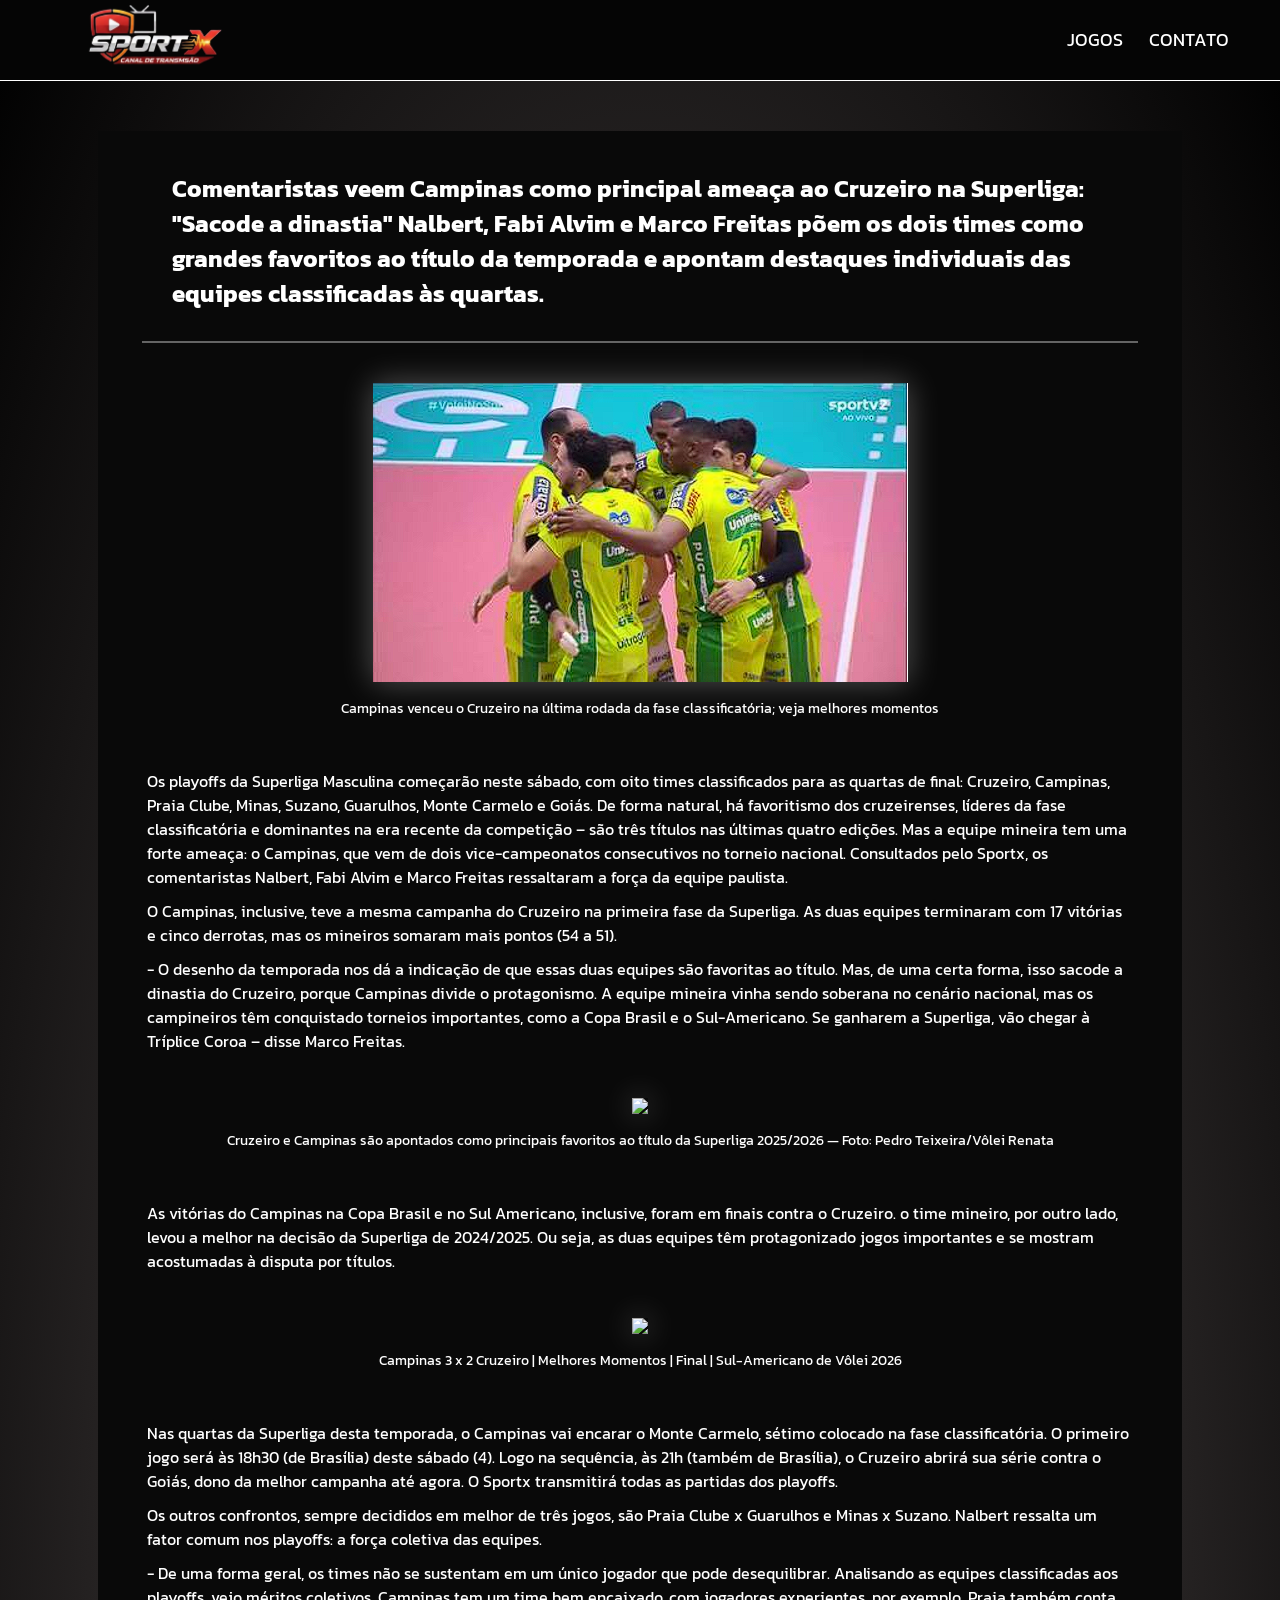
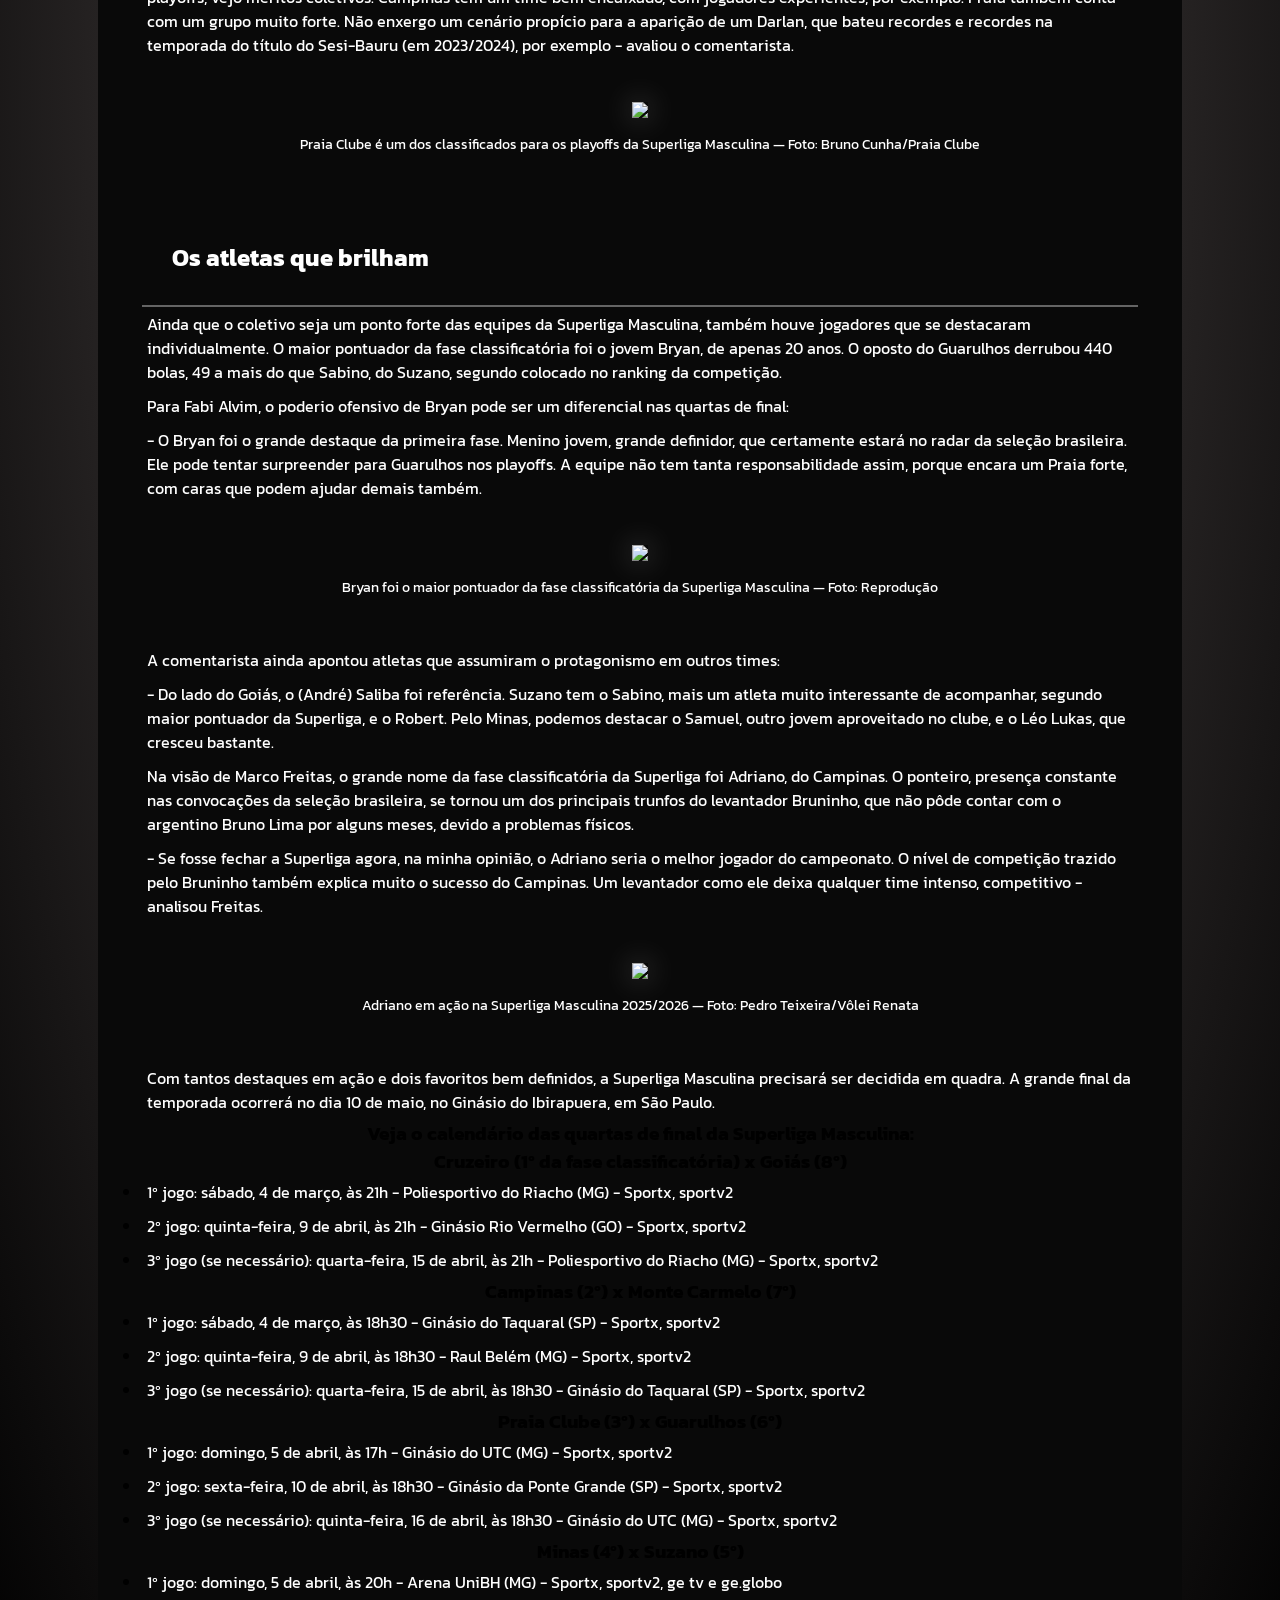
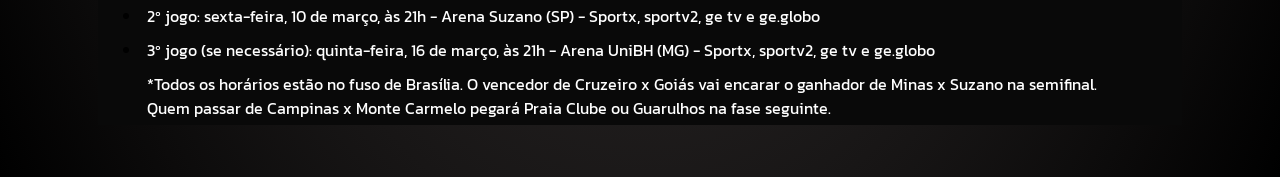
==== Comentaristas veem Campinas como principal ameaça ao Cruzeiro.html @ 2516c5ce "Add files via upload" ====
<!DOCTYPE html>
<html lang="pt-br">
<head>
    <meta charset="UTF-8">
    <meta name="viewport" content="width=device-width, initial-scale=1.0">
    <title>SportX Comentaristas veem Campinas como principal ameaça ao Cruzeiro</title>
    <link rel="icon" href="Imagens_SportX/trofeuicon.png" type="image/png">
    <link rel="stylesheet" href="Css/Style.css">
    <link rel="preconnect" href="https://fonts.googleapis.com">
    <link rel="preconnect" href="https://fonts.gstatic.com" crossorigin>
    <link href="https://fonts.googleapis.com/css2?family=Kanit:ital,wght@0,100;0,200;0,300;0,400;0,500;0,600;0,700;0,800;0,900;1,100;1,200;1,300;1,400;1,500;1,600;1,700;1,800;1,900&display=swap" rel="stylesheet">
</head>
<body>
  <header>
    <div class="interface">
      <div class="logotipocabecalho">
        <a href="https://holandastar.github.io/Projeto-SportX/"><img src="Imagens_SportX/SportXLogo.png" alt="Logotipo"></a>
      </div>
        <nav class="menu">
          <ul>
          <li><a href="JogosSportX.html">JOGOS</a></li>
          <li><a>CONTATO</a></li>
          </ul>
        </nav>
    </div>
  </header>
</body>
<div class="div-inteira">
  <div class="interface">
    <div class="interface-topo-noticia">
      <h2>Comentaristas veem Campinas como principal ameaça ao Cruzeiro na Superliga: "Sacode a dinastia" Nalbert, Fabi Alvim e Marco Freitas põem os dois times como grandes favoritos ao título da temporada e apontam destaques individuais das equipes classificadas às quartas.
      </h2>
      <img src="Imagens_SportX/vôlei_cruzeiro_campinas.png">
      <div class="descricao-imagem"><p>Campinas venceu o Cruzeiro na última rodada da fase classificatória; veja melhores momentos</p></div>
      <div class="descricao-noticia">
        <p>Os playoffs da Superliga Masculina começarão neste sábado, com oito times classificados para as quartas de final: Cruzeiro, Campinas, Praia Clube, Minas, Suzano, Guarulhos, Monte Carmelo e Goiás. De forma natural, há favoritismo dos cruzeirenses, líderes da fase classificatória e dominantes na era recente da competição – são três títulos nas últimas quatro edições. Mas a equipe mineira tem uma forte ameaça: o Campinas, que vem de dois vice-campeonatos consecutivos no torneio nacional. Consultados pelo Sportx, os comentaristas Nalbert, Fabi Alvim e Marco Freitas ressaltaram a força da equipe paulista.</p>
        <p>O Campinas, inclusive, teve a mesma campanha do Cruzeiro na primeira fase da Superliga. As duas equipes terminaram com 17 vitórias e cinco derrotas, mas os mineiros somaram mais pontos (54 a 51).</p>
        <p>- O desenho da temporada nos dá a indicação de que essas duas equipes são favoritas ao título. Mas, de uma certa forma, isso sacode a dinastia do Cruzeiro, porque Campinas divide o protagonismo. A equipe mineira vinha sendo soberana no cenário nacional, mas os campineiros têm conquistado torneios importantes, como a Copa Brasil e o Sul-Americano. Se ganharem a Superliga, vão chegar à Tríplice Coroa – disse Marco Freitas.</p>
      </div>
      <img src="Imagens_SportX/volei_levantada.png">
      <div class="descricao-imagem"><p>Cruzeiro e Campinas são apontados como principais favoritos ao título da Superliga 2025/2026 — Foto: Pedro Teixeira/Vôlei Renata</p></div>
      <div class="descricao-noticia"> 
        <p>As vitórias do Campinas na Copa Brasil e no Sul Americano, inclusive, foram em finais contra o Cruzeiro. o time mineiro, por outro lado, levou a melhor na decisão da Superliga de 2024/2025. Ou seja, as duas equipes têm protagonizado jogos importantes e se mostram acostumadas à disputa por títulos.</p>
      </div>
      <img src="Imagens_SportX/torcedor_cruzeiro.png">
      <div class="descricao-imagem"><p>Campinas 3 x 2 Cruzeiro | Melhores Momentos | Final | Sul-Americano de Vôlei 2026</p></div>
      <div class="descricao-noticia">
        <p>Nas quartas da Superliga desta temporada, o Campinas vai encarar o Monte Carmelo, sétimo colocado na fase classificatória. O primeiro jogo será às 18h30 (de Brasília) deste sábado (4). Logo na sequência, às 21h (também de Brasília), o Cruzeiro abrirá sua série contra o Goiás, dono da melhor campanha até agora. O Sportx transmitirá todas as partidas dos playoffs.</p>
        <p>Os outros confrontos, sempre decididos em melhor de três jogos, são Praia Clube x Guarulhos e Minas x Suzano. Nalbert ressalta um fator comum nos playoffs: a força coletiva das equipes.</p>
        <p>- De uma forma geral, os times não se sustentam em um único jogador que pode desequilibrar. Analisando as equipes classificadas aos playoffs, vejo méritos coletivos. Campinas tem um time bem encaixado, com jogadores experientes, por exemplo. Praia também conta com um grupo muito forte. Não enxergo um cenário propício para a aparição de um Darlan, que bateu recordes e recordes na temporada do título do Sesi-Bauru (em 2023/2024), por exemplo - avaliou o comentarista.</p>
      </div>
      <img src="Imagens_SportX/campinas.png">
      <div class="descricao-imagem"><p>Praia Clube é um dos classificados para os playoffs da Superliga Masculina — Foto: Bruno Cunha/Praia Clube</p></div>
      <h2>Os atletas que brilham</h2>
      <div class="descricao-noticia">
        <p>Ainda que o coletivo seja um ponto forte das equipes da Superliga Masculina, também houve jogadores que se destacaram individualmente. O maior pontuador da fase classificatória foi o jovem Bryan, de apenas 20 anos. O oposto do Guarulhos derrubou 440 bolas, 49 a mais do que Sabino, do Suzano, segundo colocado no ranking da competição.</p>
        <p>Para Fabi Alvim, o poderio ofensivo de Bryan pode ser um diferencial nas quartas de final:</p>
        <p>- O Bryan foi o grande destaque da primeira fase. Menino jovem, grande definidor, que certamente estará no radar da seleção brasileira. Ele pode tentar surpreender para Guarulhos nos playoffs. A equipe não tem tanta responsabilidade assim, porque encara um Praia forte, com caras que podem ajudar demais também.</p>
      </div>
      <img src="Imagens_SportX/bryan.png">
      <div class="descricao-imagem"><p>Bryan foi o maior pontuador da fase classificatória da Superliga Masculina — Foto: Reprodução</p></div>   
    <div class="descricao-noticia">
      <p>A comentarista ainda apontou atletas que assumiram o protagonismo em outros times:</p>
      <p>- Do lado do Goiás, o (André) Saliba foi referência. Suzano tem o Sabino, mais um atleta muito interessante de acompanhar, segundo maior pontuador da Superliga, e o Robert. Pelo Minas, podemos destacar o Samuel, outro jovem aproveitado no clube, e o Léo Lukas, que cresceu bastante.</p>
      <p>Na visão de Marco Freitas, o grande nome da fase classificatória da Superliga foi Adriano, do Campinas. O ponteiro, presença constante nas convocações da seleção brasileira, se tornou um dos principais trunfos do levantador Bruninho, que não pôde contar com o argentino Bruno Lima por alguns meses, devido a problemas físicos.</p>
      <p>- Se fosse fechar a Superliga agora, na minha opinião, o Adriano seria o melhor jogador do campeonato. O nível de competição trazido pelo Bruninho também explica muito o sucesso do Campinas. Um levantador como ele deixa qualquer time intenso, competitivo - analisou Freitas.</p>
    </div>
    <img src="Imagens_SportX/volei_jogada.png">
    <div class="descricao-imagem"><p>Adriano em ação na Superliga Masculina 2025/2026 — Foto: Pedro Teixeira/Vôlei Renata</p></div>
    <div class="descricao-noticia">
      <p>Com tantos destaques em ação e dois favoritos bem definidos, a Superliga Masculina precisará ser decidida em quadra. A grande final da temporada ocorrerá no dia 10 de maio, no Ginásio do Ibirapuera, em São Paulo.</p>
    </div>
    <div class="calendario">
    <h3>Veja o calendário das quartas de final da Superliga Masculina:</h3>
    <h3>Cruzeiro (1º da fase classificatória) x Goiás (8º)</h3>
    <ul>
      <li><p>1º jogo: sábado, 4 de março, às 21h - Poliesportivo do Riacho (MG) - Sportx, sportv2</p></li>
      <li><p>2º jogo: quinta-feira, 9 de abril, às 21h - Ginásio Rio Vermelho (GO) - Sportx, sportv2</p></li>
      <li><p>3º jogo (se necessário): quarta-feira, 15 de abril, às 21h - Poliesportivo do Riacho (MG) - Sportx, sportv2</p></li>
    </ul>
    <h3>Campinas (2º) x Monte Carmelo (7º)</h3>
    <ul>
      <li><p>1º jogo: sábado, 4 de março, às 18h30 - Ginásio do Taquaral (SP) - Sportx, sportv2</p></li>
      <li><p>2º jogo: quinta-feira, 9 de abril, às 18h30 - Raul Belém (MG) - Sportx, sportv2</p></li>
      <li><p>3º jogo (se necessário): quarta-feira, 15 de abril, às 18h30 - Ginásio do Taquaral (SP) - Sportx, sportv2</p></li>
    </ul>
    <h3>Praia Clube (3º) x Guarulhos (6º)</h3>
    <ul>
      <li><p>1º jogo: domingo, 5 de abril, às 17h - Ginásio do UTC (MG) - Sportx, sportv2</p></li>
      <li><p>2º jogo: sexta-feira, 10 de abril, às 18h30 - Ginásio da Ponte Grande (SP) - Sportx, sportv2</p></li>
      <li><p>3º jogo (se necessário): quinta-feira, 16 de abril, às 18h30 - Ginásio do UTC (MG) - Sportx, sportv2</p></li>
    </ul>
    <h3>Minas (4º) x Suzano (5º)</h3>
    <ul>
      <li><p>1º jogo: domingo, 5 de abril, às 20h - Arena UniBH (MG) - Sportx, sportv2, ge tv e ge.globo</p></li>
      <li><p>2º jogo: sexta-feira, 10 de março, às 21h - Arena Suzano (SP) - Sportx, sportv2, ge tv e ge.globo</p></li>
      <li><p>3º jogo (se necessário): quinta-feira, 16 de março, às 21h - Arena UniBH (MG) - Sportx, sportv2, ge tv e ge.globo</p></li>
    </ul>
    </div>
    <div class="descricao-noticia">
    <p>*Todos os horários estão no fuso de Brasília. O vencedor de Cruzeiro x Goiás vai encarar o ganhador de Minas x Suzano na semifinal. Quem passar de Campinas x Monte Carmelo pegará Praia Clube ou Guarulhos na fase seguinte.</p>
    </div>
  </div>
  </div>
</div>
</html>
---- Css/Style.css ----
*{
    margin: 0;
    padding: 0;
    box-sizing: border-box;
    font-family: "Kanit", sans-serif;
}

 body{  
    background: radial-gradient( rgba(179, 164, 164, 0.516), rgb(0, 0, 0));
    background-color: rgb(0, 0, 0);
 }
 a {
  text-decoration: none;
  color: inherit;
}
.interface{
    max-width: 1400px;
    padding: 0 4%;
    margin: 0 auto;
}
/* *Estilo do cabeçalho*/
      header{
      background-color: rgb(5, 5, 5);
      border-bottom: 1px solid white;    
      }
      header > .interface{
        display: flex;
        align-items: center;
        justify-content: space-between;
      }
      header .logotipocabecalho img{
        max-width: 200px;
      }
    header nav.menu ul{
        display: flex;
        list-style: none;
        gap: 26px;
        color: white;
    }
        header nav.menu a{
        color: white;
        text-decoration: none;
        font-size: 1.1rem;     
        }
        header nav.menu a:hover{
            color: red;
            transition: 0.2s;
    }
    .div-inteira{
        margin: 50px auto;
        max-width: 1400px;
        padding: 0 4%; 
    }
    .interface-topo-jogos{
        max-width:1600px;
        padding: 0 4%;
        margin: 0px auto;
        background-color: rgb(7, 7, 7);
        text-align: center;
        border-bottom: 2px solid transparent;
        border-top-right-radius: 20px;
        border-top-left-radius: 20px;
        background-clip: padding-box;
        padding-top: 20px;
        }
    .interface-topo-jogos h1{               
        color: rgb(234, 234, 234);
        font-size: 70px;
        line-height: 1.1;
        padding: 10px;
    }
    .interface-topo{
        max-width:1600px;
        padding: 0 4%;
        margin: 0px auto;
        background: radial-gradient( rgba(255, 0, 0, 0.153), rgb(1, 1, 1));
        background-color: black;
        text-align: center;
        border-bottom: 2px solid transparent;
        border-top-right-radius: 20px;
        border-top-left-radius: 20px;
        background-clip: padding-box;
    
    }
     .interface-topo h1{
        color: rgb(234, 234, 234);
        font-size: 70px;
        line-height: 1.1;
        padding: 10px;
     }
    .interface-topo p{
        font-size: 18px;
        color: rgb(182, 182, 182);
        padding: 20px;
     }
         .interface-topo img{
            width: auto;
            height: 350px;
            transition:0.5s;
            border-radius: 10px;
            border: 2px solid white;
     }
     .segundo-botao-jogos{
        background-color: white;
        margin-bottom: 30px;
        width: 240px;
        height: auto;
        justify-self: center;
        border-radius: 10px;
        border: 2px solid black;
        text-align: center;
     }
     .segundo-botao-jogos h2{
        color: rgb(0, 0, 0);
        transition: 0.2s;
     }
    .segundo-botao-jogos h2:hover{
        color: red;
        transition: 0.2s;
          }
        .interface-topo img:hover{
        transform: scale(1.05);
        transition:0.5s;
     }
        .botao-jogos{
            font-size: 30px;
            color: white;
        }
        .primeira-imagem{
            padding-bottom: 20px;
        }
        .informacoes-empresa{
            text-align: center;
            background-color: rgb(27, 27, 27);
            padding: 50px;
            padding-left: 100px;
            padding-right: 100px;
            border-bottom: 2px solid transparent;
            background-clip: padding-box;
        }
        .informacoes-empresa h2{
            color: rgb(255, 255, 255);
            padding-bottom: 20px;
        }
        .informacoes-empresa p{
            color: rgb(182, 182, 182);
        }
        .interface-noticias{
            background-color: rgb(9, 9, 9);
            text-align: center;
            padding: 50px;
            border-bottom: 2px solid transparent;
            background-clip: padding-box;
            display: flex;
            justify-content: center;
            flex-direction: column;
        }
        .interface-noticias h2{
            color: white;
            display: flex;
            justify-content: center;
        }
        .div-tabelas{
            display: flex;
            margin-top: 20px;
            justify-content: space-between;
            flex-wrap: wrap;
        }
        .jogos-tabela {
            background-color: black;
            border-radius: 10px;
            justify-content: space-between;
            padding: 20px;
            padding-top: 0;
            width: 400px;
            align-items: center;
            margin: 20px;
            border: 2px solid rgb(80, 80, 80);
        }
        .jogos-tabela p{
            color: white;
            text-align: center;
            margin: 0;
            line-height: 1.2;
        }
        .jogos-tabela img{
            width: 50px;
        }
        .competicao p{
            display: flex;
            text-align: center;
            align-items: center;
            justify-content: center;
            margin-top: 20px;
            color: rgb(0, 0, 0);
            border: 2px solid rgb(47, 47, 47);
            background-color: azure;
            margin-bottom: 10px;
            border-radius: 5px;
        }
        .jogos {
            display: flex;
            justify-content: space-between;
            text-align: center;
            align-items: center;
        }
        .interface-interna-noticias{
            margin: 50px;
            display: flex;
            flex-direction: column;
            justify-content: space-between;
            gap: 50px;
        }
        .bloco-noticias{
            display: flex;
            padding: 10px;
            border-bottom: 2px solid rgb(236, 1, 1);
            align-items: center;
            background-color: white;
        }
        .bloco-noticias img{
            width: 350px;
            height: auto;
        }
        .noticias-informacoes{
            padding: 10px;
            align-items: center;
            text-align: center;
        }
        .noticias-informacoes p{
           text-align: left;
           align-items: left;
           justify-content: center;
           display: flex;
           flex-direction: column;
           font-size: 18px;
           line-height: 1.2;
        }
        .noticias-informacoes h4{
           text-align: left;
           justify-content: center;
           display: flex;
           flex-direction: column;
           padding-left: 20px;
           margin-bottom: 20px;
           border-bottom: 1px solid rgb(93, 93, 93);
        }
        .texto-pequeno {
            margin-top: 20px;
        }
        .texto-pequeno p{
            font-size: 12px;
        }
        .interface-topo-noticia{
        max-width:1600px;
        padding: 0 4%;
        margin: 0px auto;
        background-color: rgb(9, 9, 9);
        text-align: center;
        border-bottom: 2px solid transparent;
        background-clip: padding-box;
        }
        .interface-topo-noticia h2{
            color: white;
            text-align: left;
            padding: 30px;
            padding-top: 40px;
            border-bottom: 2px solid rgb(100, 100, 100) ;
        }
         .interface-topo-noticia img{
            margin-top: 40px;
            box-shadow: 0px 0px 30px rgba(255, 255, 255, 0.3);
        }
        .interface-topo-noticia p{
            color: white;
            text-align: left;
            padding: 5px;
        }
        .descricao-imagem p{
            color: white;
            margin-top: 5px;
            margin-bottom: 40px;
            text-align: center;
            font-size: 14px;
        }
    @media screen and (max-width:1150px){
        .div-inteira{
        margin: 0px;
        margin-top: 20px;
        padding: 0;
         }
    .interface-topo{
        padding-top: 20px;
    }
    .interface-topo-jogos{
        padding-top: 20px;
    }
    .interface-topo img{
        height: 150px;
        width: auto;
    }
         .interface-topo h1{
        font-size: 30px;
}
         .interface-topo-jogos h1{
        font-size: 30px;
}
    .interface-topo p{
        font-size: 15px;
        padding: 10px;
        padding-bottom: 20px;
     }
     .informacoes-empresa{
        padding: 20px;
     }
     .informacoes-empresa h2{
        font-size: 20px;
        padding-bottom: 10px;
        padding-left: 60px;
        padding-right: 60px;
     }
     .informacoes-empresa p{
        font-size: 15px;
     }
    header nav.menu ul{
        gap: 16px;
    }
    header nav.menu a{
        font-size: 0.8rem;     
        }
    header img{
        width: 150px;
        height: auto;
    }
    .div-tabelas {
        flex-direction: column;
        margin-top: 0px;
        justify-content: center;
        align-items: center;
    }
    .jogos-tabela{
        margin: 5px;
        width: 300px;
        padding: 10px;
    }
    
    .jogos img{
        width: 30px;
        height: auto;
    }
    .jogos p{
        font-size: 15px;
    }
    .competicao p{
        margin-top: 2px;
    }
    .bloco-noticias{
        flex-direction: column;
        padding: 0px;
        justify-content: center;
        }
    .bloco-noticias img{
        width: 220px;
        height: auto;
    }
    .interface-interna-noticias{
        margin: 0;
    }
        .interface-noticias{
        padding: 5px;
        justify-content: center;
        align-items: center;
    }
    .esconder-texto p{
        display: none;
    }
     .interface-topo-noticia img{
        width: 300px;
        height: auto;
        box-shadow: 0px 0px 10px rgba(255, 255, 255, 0.3);
        }
}
    @media screen and (max-width:700px){
    .jogos-tabela{
        margin: 5px;
        width: 270px;
        padding: 5px;
    }
    .jogos p{
        font-size: 14px;
    }
    .bloco-noticias{
        padding: 10px;
        width: 250px;
        }
        .noticias-informacoes p{
            font-size: 14px;
        }
        .texto-pequeno p{
            font-size: 10px;
        }
        .interface-topo-noticia img{
            width: 250px;
            height: auto;
        }
        .interface-topo-noticia h2{
            font-size: 18px;
        }
    }
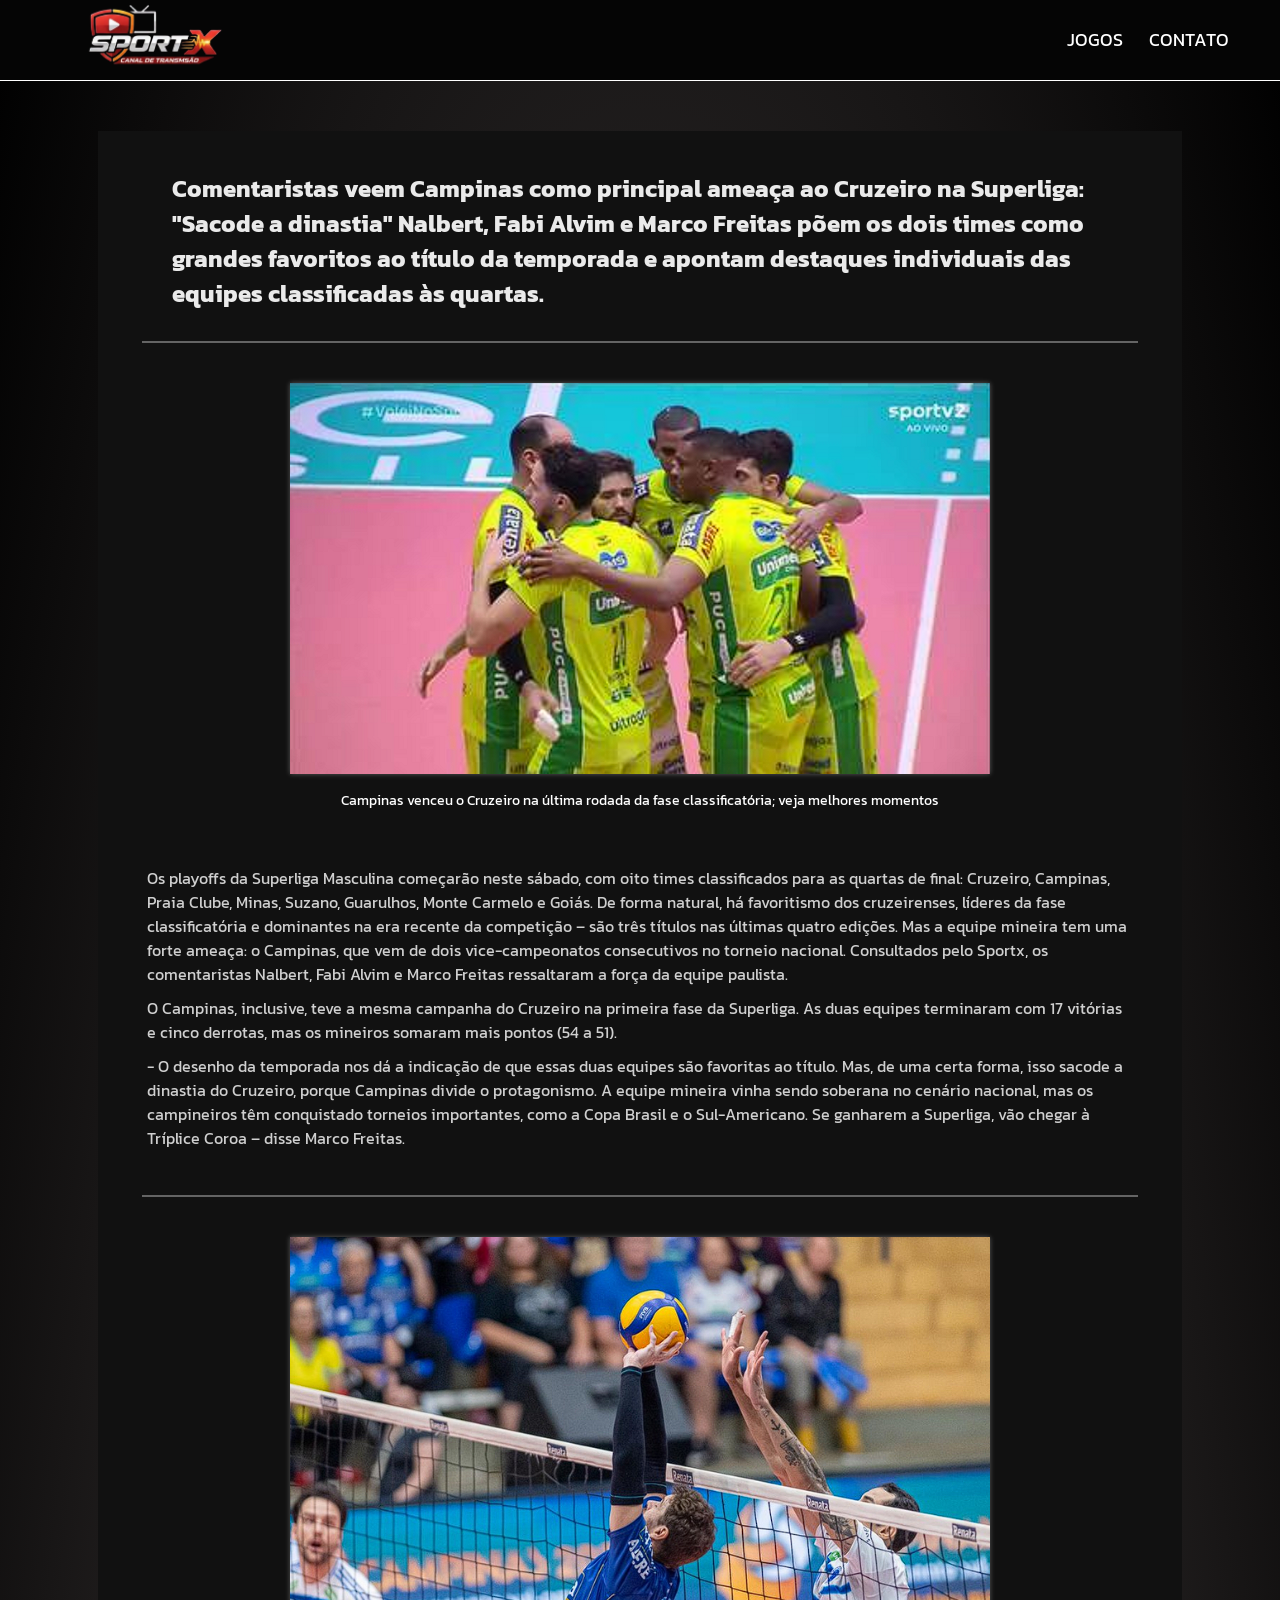
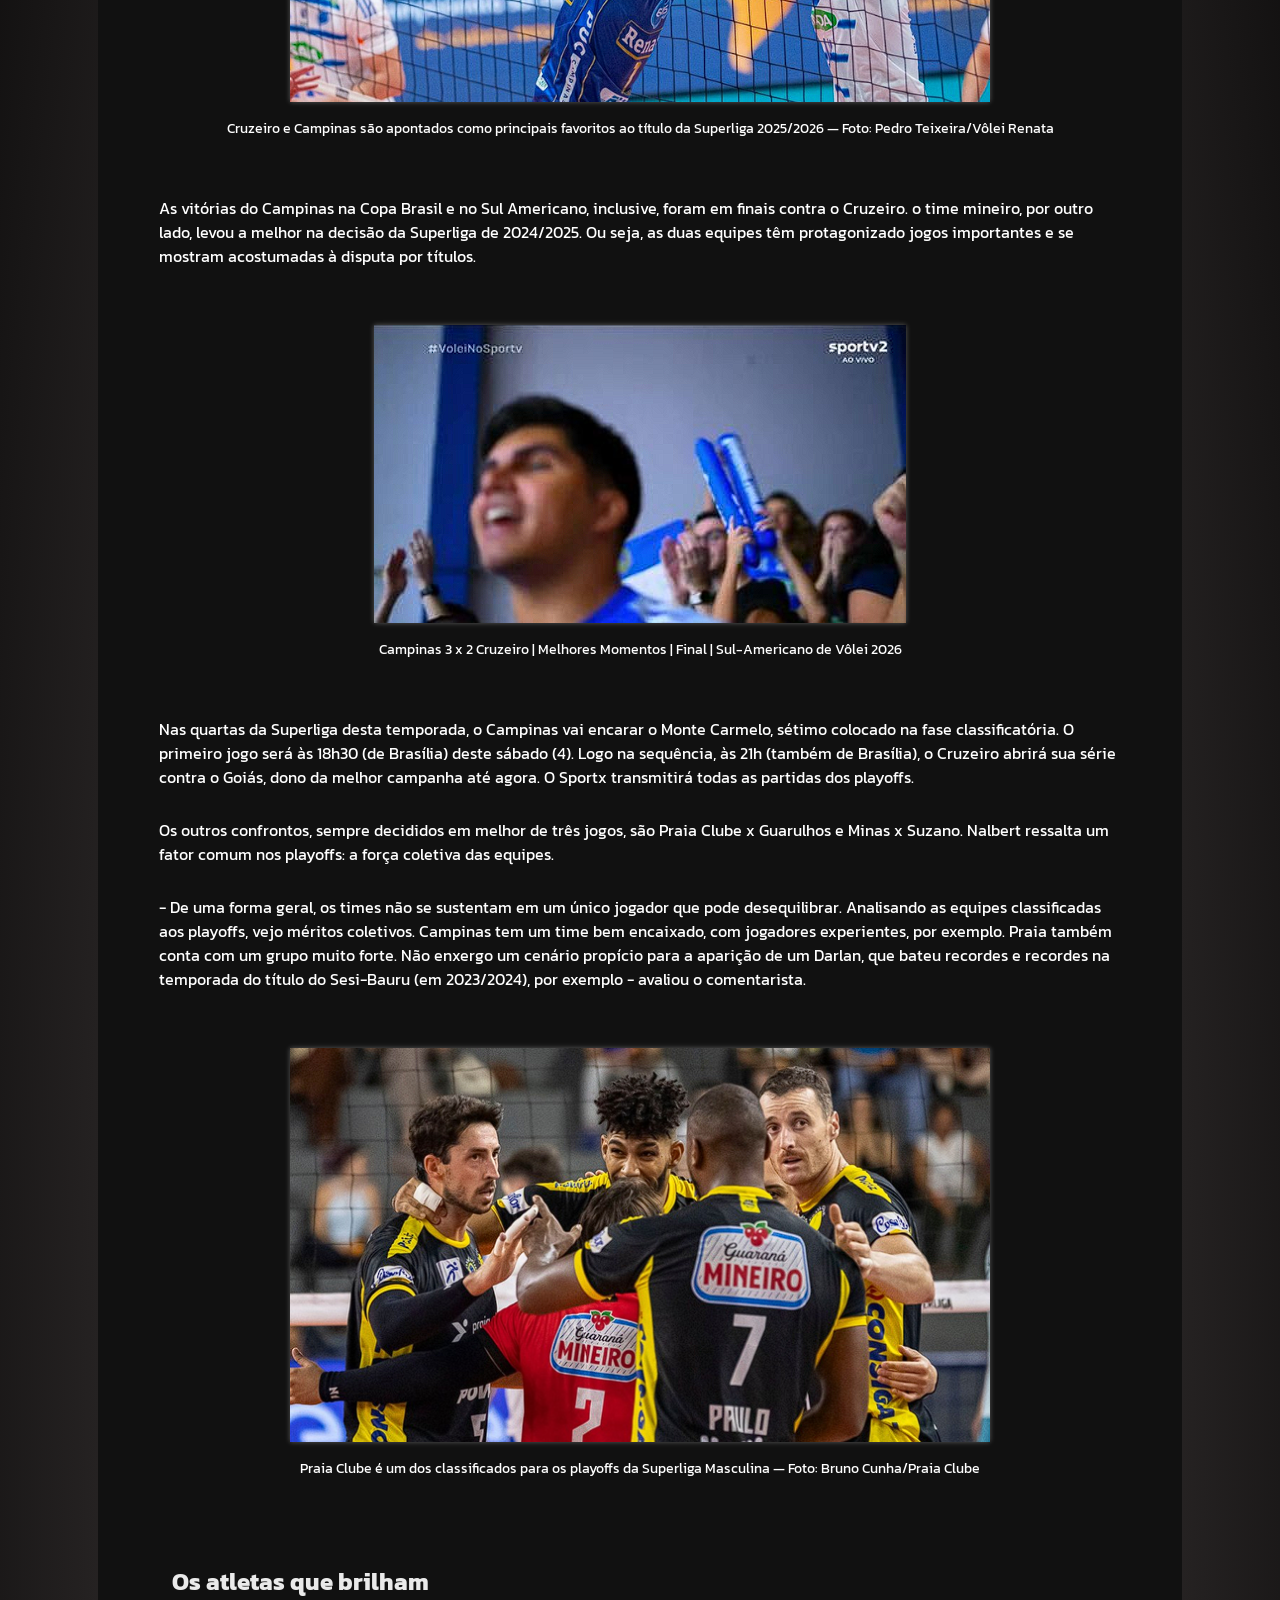
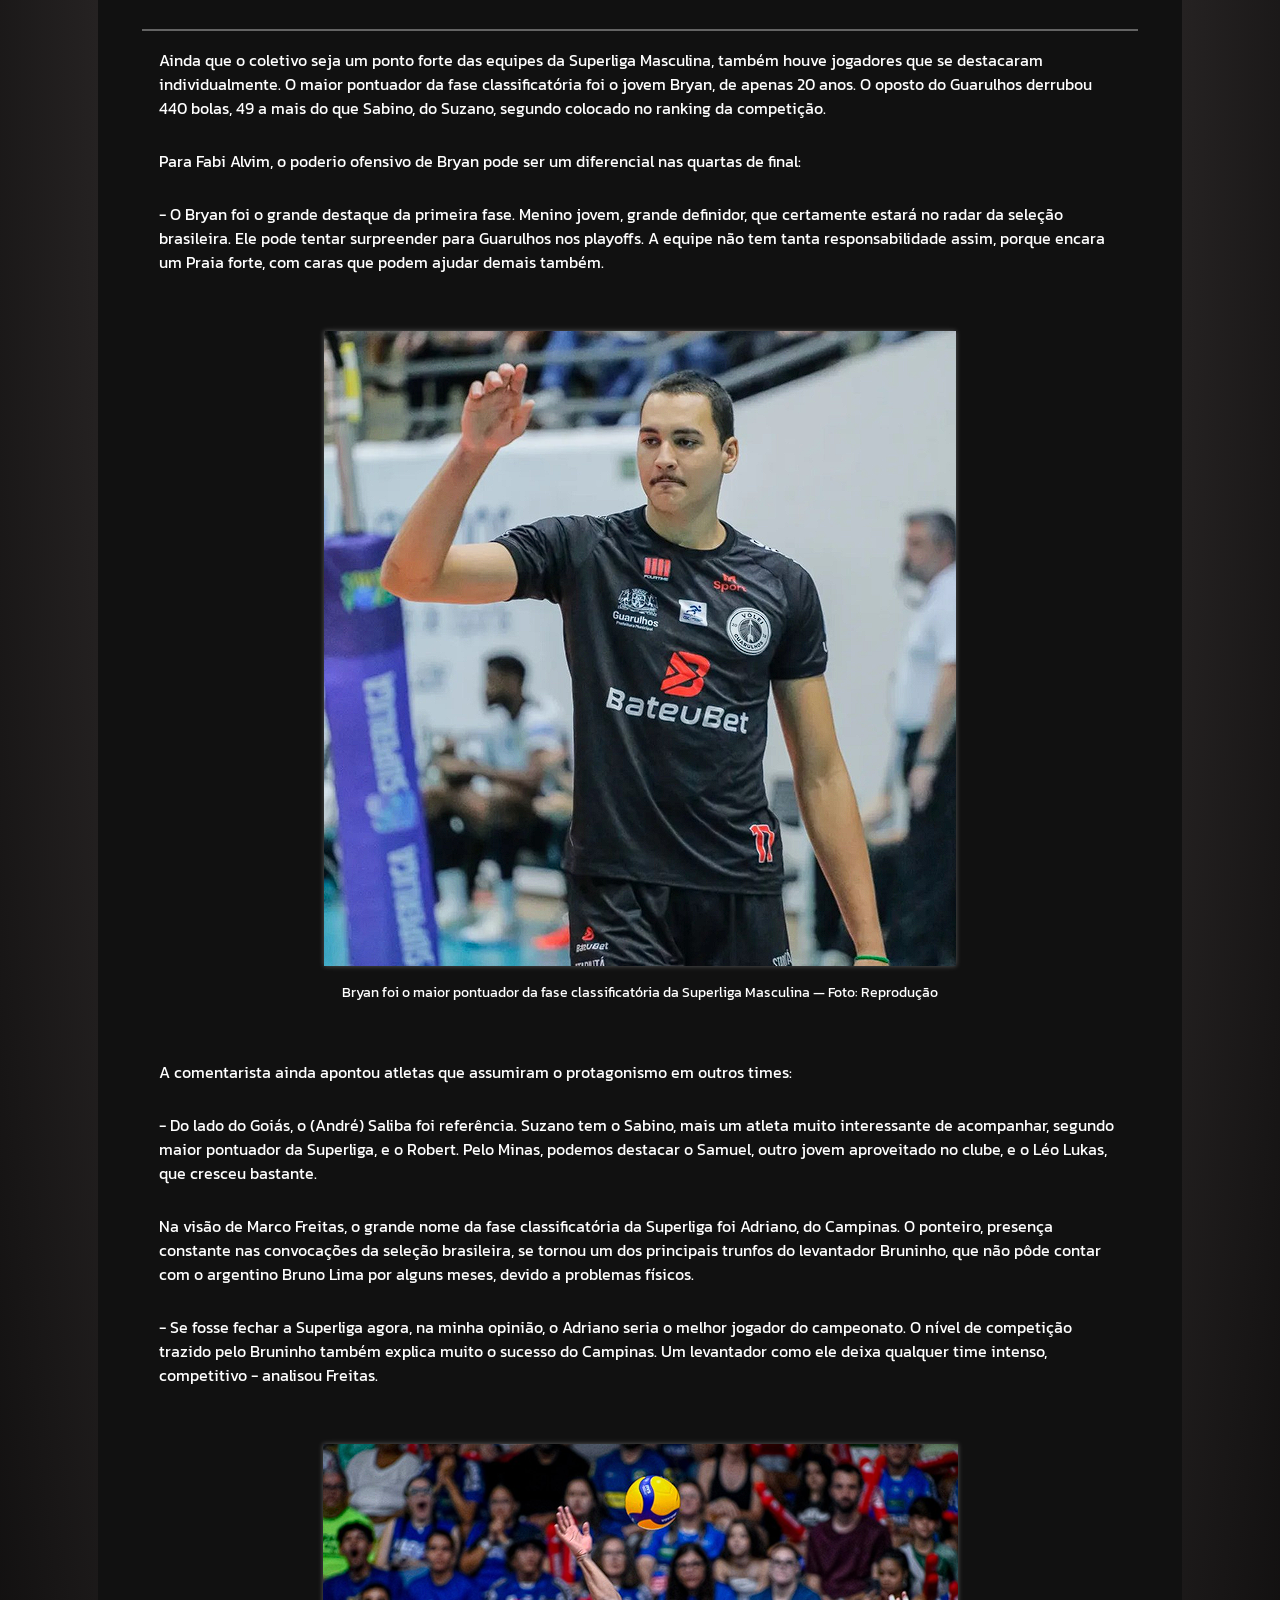
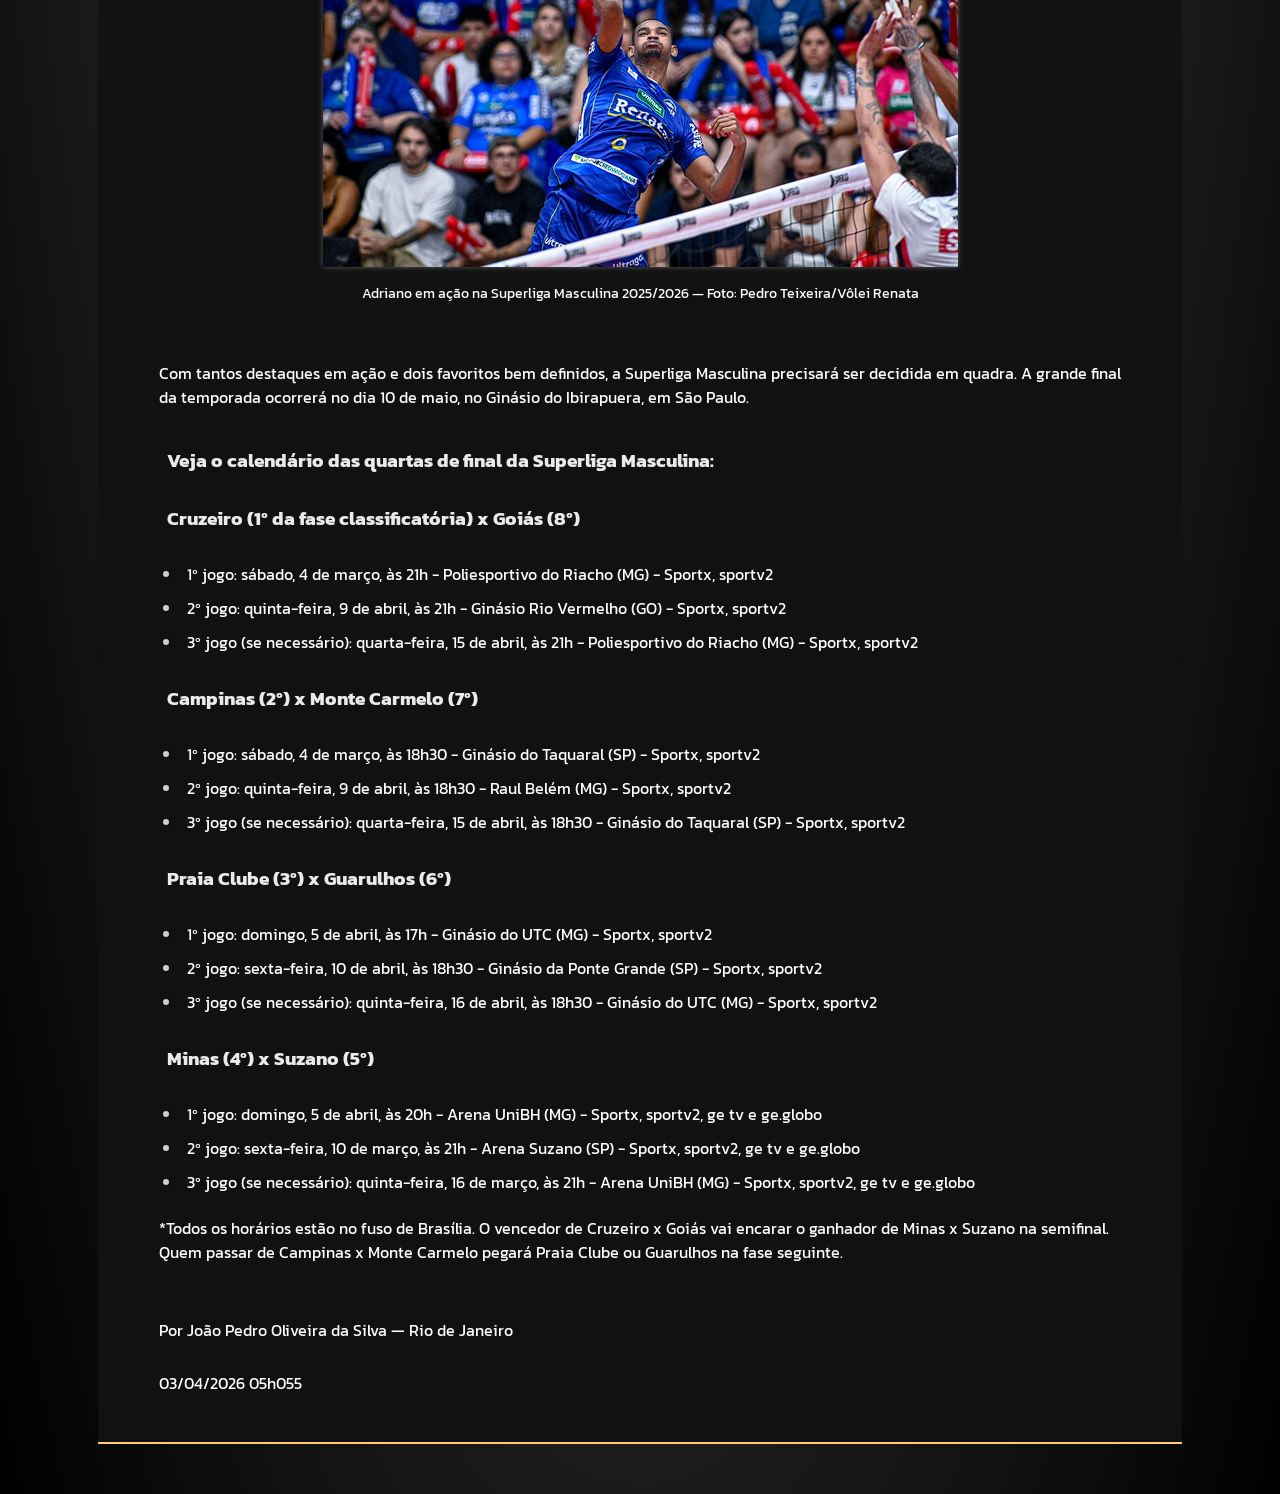
==== commit 07400e5c: "Add files via upload" ====
--- a/Comentaristas veem Campinas como principal ameaça ao Cruzeiro.html
+++ b/Comentaristas veem Campinas como principal ameaça ao Cruzeiro.html
@@ -39,12 +39,12 @@
       </div>
       <img src="Imagens_SportX/volei_levantada.png">
       <div class="descricao-imagem"><p>Cruzeiro e Campinas são apontados como principais favoritos ao título da Superliga 2025/2026 — Foto: Pedro Teixeira/Vôlei Renata</p></div>
-      <div class="descricao-noticia"> 
+      <div class="noticia-texto"> 
         <p>As vitórias do Campinas na Copa Brasil e no Sul Americano, inclusive, foram em finais contra o Cruzeiro. o time mineiro, por outro lado, levou a melhor na decisão da Superliga de 2024/2025. Ou seja, as duas equipes têm protagonizado jogos importantes e se mostram acostumadas à disputa por títulos.</p>
       </div>
       <img src="Imagens_SportX/torcedor_cruzeiro.png">
       <div class="descricao-imagem"><p>Campinas 3 x 2 Cruzeiro | Melhores Momentos | Final | Sul-Americano de Vôlei 2026</p></div>
-      <div class="descricao-noticia">
+      <div class="noticia-texto">
         <p>Nas quartas da Superliga desta temporada, o Campinas vai encarar o Monte Carmelo, sétimo colocado na fase classificatória. O primeiro jogo será às 18h30 (de Brasília) deste sábado (4). Logo na sequência, às 21h (também de Brasília), o Cruzeiro abrirá sua série contra o Goiás, dono da melhor campanha até agora. O Sportx transmitirá todas as partidas dos playoffs.</p>
         <p>Os outros confrontos, sempre decididos em melhor de três jogos, são Praia Clube x Guarulhos e Minas x Suzano. Nalbert ressalta um fator comum nos playoffs: a força coletiva das equipes.</p>
         <p>- De uma forma geral, os times não se sustentam em um único jogador que pode desequilibrar. Analisando as equipes classificadas aos playoffs, vejo méritos coletivos. Campinas tem um time bem encaixado, com jogadores experientes, por exemplo. Praia também conta com um grupo muito forte. Não enxergo um cenário propício para a aparição de um Darlan, que bateu recordes e recordes na temporada do título do Sesi-Bauru (em 2023/2024), por exemplo - avaliou o comentarista.</p>
@@ -52,14 +52,14 @@
       <img src="Imagens_SportX/campinas.png">
       <div class="descricao-imagem"><p>Praia Clube é um dos classificados para os playoffs da Superliga Masculina — Foto: Bruno Cunha/Praia Clube</p></div>
       <h2>Os atletas que brilham</h2>
-      <div class="descricao-noticia">
+      <div class="noticia-texto">
         <p>Ainda que o coletivo seja um ponto forte das equipes da Superliga Masculina, também houve jogadores que se destacaram individualmente. O maior pontuador da fase classificatória foi o jovem Bryan, de apenas 20 anos. O oposto do Guarulhos derrubou 440 bolas, 49 a mais do que Sabino, do Suzano, segundo colocado no ranking da competição.</p>
         <p>Para Fabi Alvim, o poderio ofensivo de Bryan pode ser um diferencial nas quartas de final:</p>
         <p>- O Bryan foi o grande destaque da primeira fase. Menino jovem, grande definidor, que certamente estará no radar da seleção brasileira. Ele pode tentar surpreender para Guarulhos nos playoffs. A equipe não tem tanta responsabilidade assim, porque encara um Praia forte, com caras que podem ajudar demais também.</p>
       </div>
       <img src="Imagens_SportX/bryan.png">
       <div class="descricao-imagem"><p>Bryan foi o maior pontuador da fase classificatória da Superliga Masculina — Foto: Reprodução</p></div>   
-    <div class="descricao-noticia">
+    <div class="noticia-texto">
       <p>A comentarista ainda apontou atletas que assumiram o protagonismo em outros times:</p>
       <p>- Do lado do Goiás, o (André) Saliba foi referência. Suzano tem o Sabino, mais um atleta muito interessante de acompanhar, segundo maior pontuador da Superliga, e o Robert. Pelo Minas, podemos destacar o Samuel, outro jovem aproveitado no clube, e o Léo Lukas, que cresceu bastante.</p>
       <p>Na visão de Marco Freitas, o grande nome da fase classificatória da Superliga foi Adriano, do Campinas. O ponteiro, presença constante nas convocações da seleção brasileira, se tornou um dos principais trunfos do levantador Bruninho, que não pôde contar com o argentino Bruno Lima por alguns meses, devido a problemas físicos.</p>
@@ -67,7 +67,7 @@
     </div>
     <img src="Imagens_SportX/volei_jogada.png">
     <div class="descricao-imagem"><p>Adriano em ação na Superliga Masculina 2025/2026 — Foto: Pedro Teixeira/Vôlei Renata</p></div>
-    <div class="descricao-noticia">
+    <div class="noticia-texto">
       <p>Com tantos destaques em ação e dois favoritos bem definidos, a Superliga Masculina precisará ser decidida em quadra. A grande final da temporada ocorrerá no dia 10 de maio, no Ginásio do Ibirapuera, em São Paulo.</p>
     </div>
     <div class="calendario">
@@ -97,9 +97,13 @@
       <li><p>3º jogo (se necessário): quinta-feira, 16 de março, às 21h - Arena UniBH (MG) - Sportx, sportv2, ge tv e ge.globo</p></li>
     </ul>
     </div>
-    <div class="descricao-noticia">
+    <div class="noticia-texto">
     <p>*Todos os horários estão no fuso de Brasília. O vencedor de Cruzeiro x Goiás vai encarar o ganhador de Minas x Suzano na semifinal. Quem passar de Campinas x Monte Carmelo pegará Praia Clube ou Guarulhos na fase seguinte.</p>
     </div>
+    <div class="noticia-texto"style="padding-top: 20px;">
+        <p>Por João Pedro Oliveira da Silva — Rio de Janeiro</p>
+        <p>03/04/2026 05h055</p>
+      </div>
   </div>
   </div>
 </div>
--- a/Css/Style.css
+++ b/Css/Style.css
@@ -3,6 +3,7 @@
     padding: 0;
     box-sizing: border-box;
     font-family: "Kanit", sans-serif;
+    scroll-behavior: smooth;
 }
 
  body{  
@@ -92,6 +93,7 @@
         font-size: 18px;
         color: rgb(182, 182, 182);
         padding: 20px;
+        text-align: center;
      }
          .interface-topo img{
             width: auto;
@@ -216,7 +218,7 @@
             padding: 10px;
             border-bottom: 2px solid rgb(236, 1, 1);
             align-items: center;
-            background-color: white;
+            background-color: #EAEAEA;
         }
         .bloco-noticias img{
             width: 350px;
@@ -235,6 +237,7 @@
            flex-direction: column;
            font-size: 18px;
            line-height: 1.2;
+           color: black;
         }
         .noticias-informacoes h4{
            text-align: left;
@@ -255,13 +258,15 @@
         max-width:1600px;
         padding: 0 4%;
         margin: 0px auto;
-        background-color: rgb(9, 9, 9);
+        background-color: rgb(17, 17, 17);
         text-align: center;
         border-bottom: 2px solid transparent;
         background-clip: padding-box;
+        border-bottom: 2px solid rgb(255, 204, 109);
+        padding-bottom: 30px;
         }
         .interface-topo-noticia h2{
-            color: white;
+            color: #EAEAEA;
             text-align: left;
             padding: 30px;
             padding-top: 40px;
@@ -269,7 +274,8 @@
         }
          .interface-topo-noticia img{
             margin-top: 40px;
-            box-shadow: 0px 0px 30px rgba(255, 255, 255, 0.3);
+            box-shadow: 0px 0px 5px rgba(255, 255, 255, 0.3);
+            max-width: 700px;
         }
         .interface-topo-noticia p{
             color: white;
@@ -282,6 +288,32 @@
             margin-bottom: 40px;
             text-align: center;
             font-size: 14px;
+        }
+        .descricao-noticia {
+            padding-top: 5px;
+            padding-bottom: 40px;
+            border-bottom: 2px solid rgb(100, 100, 100) ;
+        }
+        .descricao-noticia p{
+            color: #CFCFCF;
+        }
+        .noticia-texto p{
+            color: white;
+            text-align: left;
+            margin: 5px;
+            padding: 12px;
+        }
+        .calendario h3,p{
+            color: #EAEAEA;
+            text-align: left;
+            padding: 5px;
+        }
+        .calendario li{
+            color: #CFCFCF;
+            margin-left: 40px;
+        }
+        .calendario h3{
+            margin: 20px;
         }
     @media screen and (max-width:1150px){
         .div-inteira{
